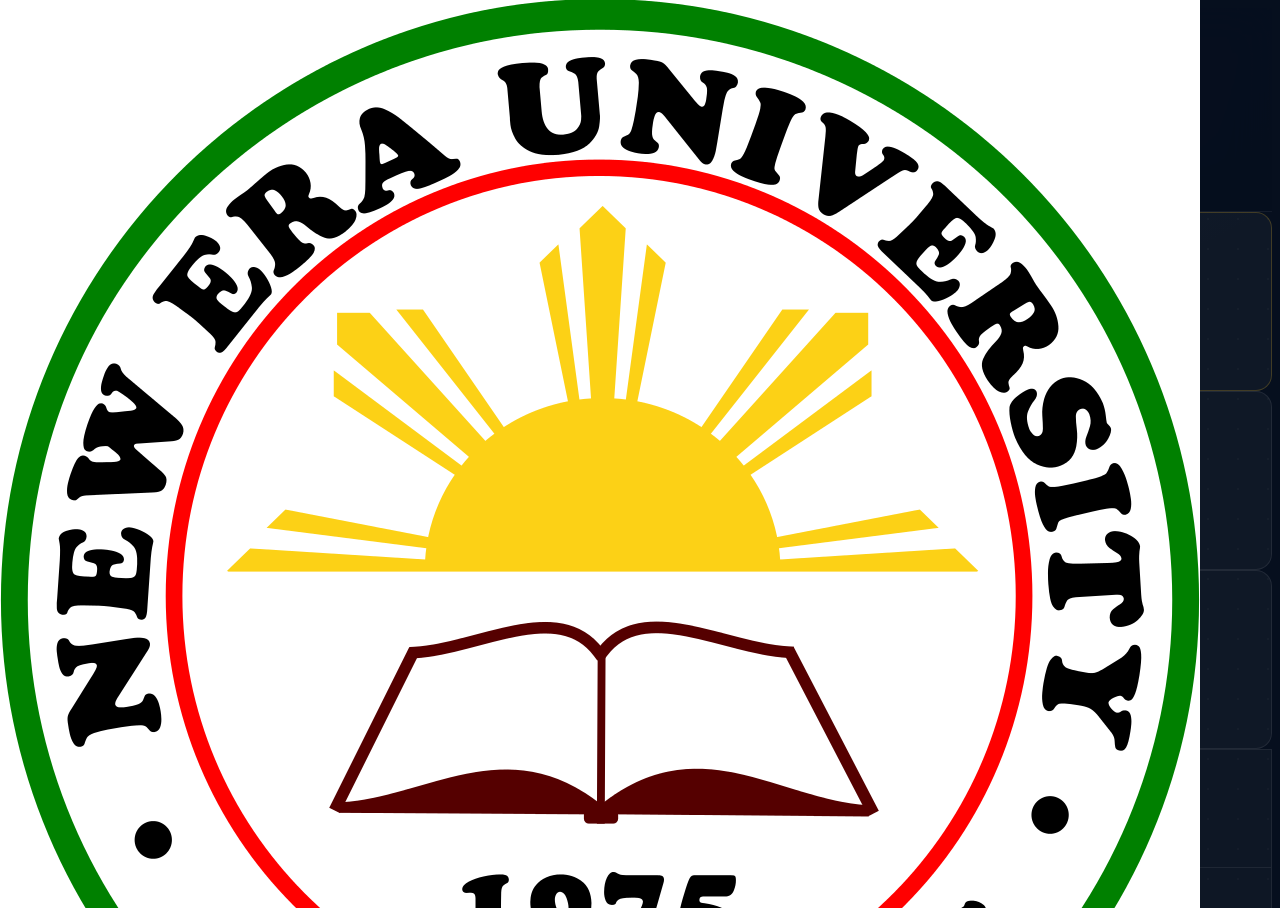
==== dashboard.html @ d01a00b0 "Added all files" ====
<!DOCTYPE html>
<html lang="en">
<head>
  <meta charset="UTF-8" />
  <meta name="viewport" content="width=device-width, initial-scale=1.0" />
  <title>NEU Lab Log — Admin Dashboard</title>

  <!-- Google Fonts -->
  <link rel="preconnect" href="https://fonts.googleapis.com" />
  <link rel="preconnect" href="https://fonts.gstatic.com" crossorigin />
  <link href="https://fonts.googleapis.com/css2?family=Outfit:wght@300;400;500;600;700;800&family=Nunito+Sans:ital,wght@0,300;0,400;0,600;0,700;1,400&display=swap" rel="stylesheet" />

  <!-- Tailwind CSS -->
  <script src="https://cdn.tailwindcss.com"></script>
  <script>
    tailwind.config = {
      theme: {
        extend: {
          colors: {
            navy:  { 950:'#060F1E', 900:'#0B1E3D', 800:'#102348', 700:'#163060', 600:'#1B4F9E' },
            gold:  { 600:'#B8891A', 500:'#D4A820', 400:'#E8BC30', 300:'#F5D060' },
            slate: { 50:'#F4F7FB' }
          },
          fontFamily: {
            display: ['Outfit', 'sans-serif'],
            body:    ['Nunito Sans', 'sans-serif'],
          }
        }
      }
    };
  </script>

  <!-- Firebase Compat SDK -->
  <script src="https://www.gstatic.com/firebasejs/10.12.0/firebase-app-compat.js"></script>
  <script src="https://www.gstatic.com/firebasejs/10.12.0/firebase-auth-compat.js"></script>
  <script src="https://www.gstatic.com/firebasejs/10.12.0/firebase-firestore-compat.js"></script>

  <link rel="stylesheet" href="css/dashboard.css" />
</head>
<body style="background-color:#060F1E;color:white;">

<!-- Auth guard overlay -->
<div id="authGuard" class="fixed inset-0 bg-navy-950 flex items-center justify-center z-50">
  <div class="text-center">
    <div class="spinner mx-auto mb-4" style="width:32px;height:32px;border-width:4px"></div>
    <p class="text-white/40 text-sm font-display">Loading dashboard…</p>
  </div>
</div>

<!-- Sidebar overlay (mobile) -->
<div id="sidebarOverlay" class="sidebar-overlay" onclick="closeSidebar()"></div>

<!-- ═══════════════════════════════ SIDEBAR ═══════════════════════════════ -->
<aside class="sidebar" id="sidebar">
  <!-- Logo -->
  <div class="px-5 py-5 border-b border-white/07">
    <div class="flex items-center gap-3 mb-4">
      <img src="neu.png" alt="New Era University"
        class="w-10 h-10 rounded-full object-cover shrink-0 border border-white/15"
        style="background:#fff;" />
      <div>
        <p class="font-display font-bold text-white text-base leading-tight">NEU <span class="logo-text">Lab Log</span></p>
        <p class="text-white/30 text-[10px] leading-tight">Admin Dashboard</p>
      </div>
    </div>
    <!-- Admin badge -->
    <div class="flex items-center gap-2.5 bg-navy-800/60 rounded-xl px-3 py-2.5 border border-white/07">
      <img id="sidebarAvatar" src="" alt="" class="w-7 h-7 rounded-full border border-white/20 hidden shrink-0" />
      <div class="min-w-0">
        <p id="sidebarName" class="text-white/90 text-xs font-bold font-display leading-tight truncate"></p>
        <p class="text-gold-400 text-[10px] font-semibold uppercase tracking-wide">Administrator</p>
      </div>
    </div>
  </div>

  <!-- Nav links -->
  <nav class="flex-1 px-3 py-4 space-y-1 overflow-y-auto">
    <p class="text-white/20 text-[10px] font-bold uppercase tracking-widest px-3 mb-2">Overview</p>

    <div class="nav-item active" onclick="switchTab('overview')" id="nav-overview">
      <svg class="w-4 h-4" fill="none" stroke="currentColor" viewBox="0 0 24 24" stroke-width="2">
        <path stroke-linecap="round" stroke-linejoin="round" d="M3 12l2-2m0 0l7-7 7 7M5 10v10a1 1 0 001 1h3m10-11l2 2m-2-2v10a1 1 0 01-1 1h-3m-6 0a1 1 0 001-1v-4a1 1 0 011-1h2a1 1 0 011 1v4a1 1 0 001 1m-6 0h6"/>
      </svg>
      Dashboard
    </div>

    <div class="nav-item" onclick="switchTab('logs')" id="nav-logs">
      <svg class="w-4 h-4" fill="none" stroke="currentColor" viewBox="0 0 24 24" stroke-width="2">
        <path stroke-linecap="round" stroke-linejoin="round" d="M9 5H7a2 2 0 00-2 2v12a2 2 0 002 2h10a2 2 0 002-2V7a2 2 0 00-2-2h-2M9 5a2 2 0 002 2h2a2 2 0 002-2M9 5a2 2 0 012-2h2a2 2 0 012 2m-3 7h3m-3 4h3m-6-4h.01M9 16h.01"/>
      </svg>
      Usage Logs
      <span id="logsCountBadge" class="ml-auto badge badge-gold hidden"></span>
    </div>

    <p class="text-white/20 text-[10px] font-bold uppercase tracking-widest px-3 mt-4 mb-2">Tools</p>

    <a href="qr-generator.html"
      class="nav-item"
      style="text-decoration:none;"
    >
      <svg class="w-4 h-4" fill="none" stroke="currentColor" viewBox="0 0 24 24" stroke-width="2">
        <path stroke-linecap="round" stroke-linejoin="round" d="M12 4v1m6 11h2m-6 0h-2v4m0-11v3m0 0h.01M12 12h4.01M16 20h4M4 12h4m12 3.5V16M4 4h6v6H4V4zm10 0h6v6h-6V4zM4 14h6v6H4v-6z"/>
      </svg>
      QR Generator
    </a>

    <p class="text-white/20 text-[10px] font-bold uppercase tracking-widest px-3 mt-4 mb-2">Management</p>

    <div class="nav-item" onclick="switchTab('professors')" id="nav-professors">
      <svg class="w-4 h-4" fill="none" stroke="currentColor" viewBox="0 0 24 24" stroke-width="2">
        <path stroke-linecap="round" stroke-linejoin="round" d="M17 20h5v-2a3 3 0 00-5.356-1.857M17 20H7m10 0v-2c0-.656-.126-1.283-.356-1.857M7 20H2v-2a3 3 0 015.356-1.857M7 20v-2c0-.656.126-1.283.356-1.857m0 0a5.002 5.002 0 019.288 0M15 7a3 3 0 11-6 0 3 3 0 016 0zm6 3a2 2 0 11-4 0 2 2 0 014 0zM7 10a2 2 0 11-4 0 2 2 0 014 0z"/>
      </svg>
      Professor Access
      <span id="professorsCountBadge" class="ml-auto badge badge-gold hidden"></span>
    </div>

    <div class="nav-item" onclick="switchTab('audit')" id="nav-audit">
      <svg class="w-4 h-4" fill="none" stroke="currentColor" viewBox="0 0 24 24" stroke-width="2">
        <path stroke-linecap="round" stroke-linejoin="round" d="M9 12h6m-6 4h6m2 5H7a2 2 0 01-2-2V5a2 2 0 012-2h5.586a1 1 0 01.707.293l5.414 5.414a1 1 0 01.293.707V19a2 2 0 01-2 2z"/>
      </svg>
      Audit Log
      <span id="auditBadge" class="ml-auto badge badge-blue hidden"></span>
    </div>
  </nav>
  <div class="px-3 py-4 border-t border-white/07">
    <button onclick="handleSignOut()"
      class="nav-item w-full text-left hover:text-red-400 hover:bg-red-500/10"
    >
      <svg class="w-4 h-4" fill="none" stroke="currentColor" viewBox="0 0 24 24" stroke-width="2">
        <path stroke-linecap="round" stroke-linejoin="round" d="M17 16l4-4m0 0l-4-4m4 4H7m6 4v1a3 3 0 01-3 3H6a3 3 0 01-3-3V7a3 3 0 013-3h4a3 3 0 013 3v1"/>
      </svg>
      Sign Out
    </button>
  </div>
</aside>

<!-- ═══════════════════════════════ MAIN CONTENT ═══════════════════════════════ -->
<div class="main-content">

  <!-- Top bar -->
  <div class="topbar">
    <div class="h-14 px-4 sm:px-6 flex items-center gap-3">
      <!-- Mobile hamburger -->
      <button onclick="openSidebar()" class="lg:hidden p-1.5 text-white/50 hover:text-white">
        <svg class="w-5 h-5" fill="none" stroke="currentColor" viewBox="0 0 24 24" stroke-width="2">
          <path stroke-linecap="round" stroke-linejoin="round" d="M4 6h16M4 12h16M4 18h16"/>
        </svg>
      </button>

      <div class="flex-1">
        <h1 id="pageTitle" class="font-display font-bold text-white text-base">Dashboard</h1>
        <p id="pageSubtitle" class="text-white/30 text-xs hidden sm:block">Laboratory Usage Overview</p>
      </div>

      <div class="flex items-center gap-2">
        <!-- Loading indicator -->
        <div id="topbarSpinner" class="spinner spinner-sm hidden"></div>
        <!-- Last updated -->
        <p id="lastUpdated" class="text-white/25 text-xs hidden sm:block"></p>
        <!-- Refresh button -->
        <button onclick="refreshData()" class="p-1.5 text-white/40 hover:text-white/70 rounded-lg hover:bg-white/05 transition-colors">
          <svg class="w-4 h-4" fill="none" stroke="currentColor" viewBox="0 0 24 24" stroke-width="2">
            <path stroke-linecap="round" stroke-linejoin="round" d="M4 4v5h.582m15.356 2A8.001 8.001 0 004.582 9m0 0H9m11 11v-5h-.581m0 0a8.003 8.003 0 01-15.357-2m15.357 2H15"/>
          </svg>
        </button>
      </div>
    </div>
  </div>

  <!-- Page content -->
  <div class="px-4 sm:px-6 py-6 max-w-7xl">

    <!-- ══════════ OVERVIEW TAB ══════════ -->
    <div id="tab-overview" class="fade-in">

      <!-- ── Stat Cards ─────────────────────────────────────── -->
      <div class="grid grid-cols-1 sm:grid-cols-3 gap-4 mb-6">

        <!-- Total Logs -->
        <div class="stat-card gold-accent">
          <div class="flex items-start justify-between mb-3">
            <div class="w-9 h-9 rounded-lg bg-gold-500/15 border border-gold-500/25 flex items-center justify-center">
              <svg class="w-4.5 h-4.5 text-gold-400" fill="none" stroke="currentColor" viewBox="0 0 24 24" stroke-width="2" style="width:18px;height:18px">
                <path stroke-linecap="round" stroke-linejoin="round" d="M9 5H7a2 2 0 00-2 2v12a2 2 0 002 2h10a2 2 0 002-2V7a2 2 0 00-2-2h-2M9 5a2 2 0 002 2h2a2 2 0 002-2M9 5a2 2 0 012-2h2a2 2 0 012 2"/>
              </svg>
            </div>
            <span class="badge badge-gold">All-time</span>
          </div>
          <p id="statTotalLogs" class="font-display font-bold text-3xl text-white mb-0.5">—</p>
          <p class="text-white/40 text-xs font-semibold">Total Usage Logs</p>
          <div id="statLogsTrend" class="mt-2 text-xs text-white/30"></div>
        </div>

        <!-- Unique Professors -->
        <div class="stat-card">
          <div class="flex items-start justify-between mb-3">
            <div class="w-9 h-9 rounded-lg bg-blue-500/15 border border-blue-500/25 flex items-center justify-center">
              <svg style="width:18px;height:18px" class="text-blue-400" fill="none" stroke="currentColor" viewBox="0 0 24 24" stroke-width="2">
                <path stroke-linecap="round" stroke-linejoin="round" d="M17 20h5v-2a3 3 0 00-5.356-1.857M17 20H7m10 0v-2c0-.656-.126-1.283-.356-1.857M7 20H2v-2a3 3 0 015.356-1.857M7 20v-2c0-.656.126-1.283.356-1.857m0 0a5.002 5.002 0 019.288 0M15 7a3 3 0 11-6 0 3 3 0 016 0z"/>
              </svg>
            </div>
            <span class="badge badge-blue">Unique</span>
          </div>
          <p id="statUniqueProfessors" class="font-display font-bold text-3xl text-white mb-0.5">—</p>
          <p class="text-white/40 text-xs font-semibold">Professors Used Labs</p>
        </div>

        <!-- Most Used Room -->
        <div class="stat-card">
          <div class="flex items-start justify-between mb-3">
            <div class="w-9 h-9 rounded-lg bg-emerald-500/15 border border-emerald-500/25 flex items-center justify-center">
              <svg style="width:18px;height:18px" class="text-emerald-400" fill="none" stroke="currentColor" viewBox="0 0 24 24" stroke-width="2">
                <path stroke-linecap="round" stroke-linejoin="round" d="M19 21V5a2 2 0 00-2-2H7a2 2 0 00-2 2v16m14 0h2m-2 0h-5m-9 0H3m2 0h5M9 7h1m-1 4h1m4-4h1m-1 4h1m-5 10v-5a1 1 0 011-1h2a1 1 0 011 1v5m-4 0h4"/>
              </svg>
            </div>
            <span class="badge badge-green">Top</span>
          </div>
          <p id="statMostUsedRoom" class="font-display font-bold text-2xl text-white mb-0.5 truncate">—</p>
          <p class="text-white/40 text-xs font-semibold">Most Used Room</p>
          <p id="statMostUsedCount" class="mt-1 text-white/25 text-xs"></p>
        </div>
      </div>

      <!-- ── Recent Activity ─────────────────────────────────── -->
      <div class="grid grid-cols-1 lg:grid-cols-3 gap-4">

        <!-- Recent Logs table (overview) -->
        <div class="lg:col-span-2 glass-card rounded-2xl overflow-hidden">
          <div class="px-5 py-4 border-b border-white/07 flex items-center justify-between">
            <h3 class="font-display font-semibold text-white/90 text-sm">Recent Logs</h3>
            <button onclick="switchTab('logs')" class="text-gold-400 text-xs font-bold font-display hover:text-gold-300 transition-colors">
              View all →
            </button>
          </div>
          <div class="overflow-x-auto">
            <table class="data-table">
              <thead>
                <tr>
                  <th>Professor</th>
                  <th>Room</th>
                  <th>Date &amp; Time</th>
                </tr>
              </thead>
              <tbody id="overviewTableBody">
                <tr><td colspan="3" class="text-center py-8 text-white/25 text-sm">
                  <div class="spinner mx-auto mb-2"></div>Loading…
                </td></tr>
              </tbody>
            </table>
          </div>
        </div>

        <!-- Room usage breakdown -->
        <div class="glass-card rounded-2xl overflow-hidden">
          <div class="px-5 py-4 border-b border-white/07">
            <h3 class="font-display font-semibold text-white/90 text-sm">Room Usage</h3>
          </div>
          <div id="roomBreakdown" class="p-4 space-y-2.5">
            <div class="flex justify-center py-6"><div class="spinner"></div></div>
          </div>
        </div>
      </div>
    </div>

    <!-- ══════════ LOGS TAB ══════════ -->
    <div id="tab-logs" class="hidden fade-in">
      <!-- Filter bar -->
      <div class="glass-card rounded-2xl p-4 mb-4">
        <div class="flex flex-wrap items-center gap-2.5">
          <!-- Quick filter pills -->
          <div class="flex items-center gap-1.5 flex-wrap">
            <span class="text-white/30 text-xs font-semibold font-display uppercase tracking-wide mr-1">Filter:</span>
            <button class="filter-pill active" onclick="setFilter('all')"   id="pill-all">All Time</button>
            <button class="filter-pill"        onclick="setFilter('today')" id="pill-today">Today</button>
            <button class="filter-pill"        onclick="setFilter('week')"  id="pill-week">This Week</button>
            <button class="filter-pill"        onclick="setFilter('month')" id="pill-month">This Month</button>
            <button class="filter-pill"        onclick="setFilter('custom')"id="pill-custom">Custom</button>
          </div>

          <!-- Custom date range (hidden by default) -->
          <div id="customDateRange" class="hidden flex items-center gap-2 flex-wrap">
            <div class="w-px h-4 bg-white/10 mx-1"></div>
            <label class="text-white/30 text-xs font-semibold">From</label>
            <input type="date" id="dateFrom" class="date-input" />
            <label class="text-white/30 text-xs font-semibold">To</label>
            <input type="date"  id="dateTo"  class="date-input" />
            <button onclick="applyCustomFilter()" class="px-3 py-1.5 rounded-lg bg-gold-500/20 hover:bg-gold-500/30 text-gold-400 text-xs font-bold font-display transition-colors">Apply</button>
          </div>

          <!-- Search -->
          <div class="ml-auto relative">
            <svg class="absolute left-2.5 top-1/2 -translate-y-1/2 w-3.5 h-3.5 text-white/30" fill="none" stroke="currentColor" viewBox="0 0 24 24" stroke-width="2">
              <path stroke-linecap="round" stroke-linejoin="round" d="M21 21l-6-6m2-5a7 7 0 11-14 0 7 7 0 0114 0z"/>
            </svg>
            <input type="text" id="searchInput" placeholder="Search email or room…"
              class="date-input pl-8 w-48 sm:w-64"
              oninput="renderLogsTable()"
            />
          </div>

          <!-- Show voided toggle -->
          <label class="flex items-center gap-2 cursor-pointer select-none ml-1" title="Show voided (invalid) log entries">
            <div class="relative">
              <input type="checkbox" id="showVoidedToggle" class="sr-only" onchange="renderLogsTable()"/>
              <div id="toggleTrack" class="w-8 h-4 rounded-full bg-white/10 border border-white/15 transition-all"></div>
              <div id="toggleThumb" class="absolute top-0.5 left-0.5 w-3 h-3 rounded-full bg-white/30 transition-all"></div>
            </div>
            <span class="text-white/35 text-xs font-semibold font-display">Show Voided</span>
          </label>
        </div>
      </div>

      <!-- Results count -->
      <div class="flex items-center justify-between mb-3">
        <p id="logsResultCount" class="text-white/30 text-xs"></p>
        <button onclick="exportCSV()" class="flex items-center gap-1.5 text-white/40 hover:text-white/70 text-xs font-semibold transition-colors">
          <svg class="w-3.5 h-3.5" fill="none" stroke="currentColor" viewBox="0 0 24 24" stroke-width="2">
            <path stroke-linecap="round" stroke-linejoin="round" d="M4 16v1a3 3 0 003 3h10a3 3 0 003-3v-1m-4-4l-4 4m0 0l-4-4m4 4V4"/>
          </svg>
          Export CSV
        </button>
      </div>

      <!-- Logs table -->
      <div class="glass-card rounded-2xl overflow-hidden">
        <div class="overflow-x-auto">
          <table class="data-table">
            <thead>
              <tr>
                <th>#</th>
                <th>Professor Email</th>
                <th>Room Number</th>
                <th>Check-in / Check-out</th>
                <th class="text-right">Action</th>
              </tr>
            </thead>
            <tbody id="logsTableBody">
              <tr><td colspan="5" class="text-center py-10 text-white/25">
                <div class="spinner mx-auto mb-2"></div>Loading logs…
              </td></tr>
            </tbody>
          </table>
        </div>

        <!-- Pagination -->
        <div id="paginationBar" class="flex items-center justify-between px-5 py-3 border-t border-white/06">
          <button id="prevPage" onclick="changePage(-1)" class="text-xs font-bold font-display text-white/40 hover:text-white/70 transition-colors disabled:opacity-30 flex items-center gap-1" disabled>
            ← Prev
          </button>
          <span id="pageInfo" class="text-white/30 text-xs font-display"></span>
          <button id="nextPage" onclick="changePage(1)"  class="text-xs font-bold font-display text-white/40 hover:text-white/70 transition-colors disabled:opacity-30 flex items-center gap-1" disabled>
            Next →
          </button>
        </div>
      </div>
    </div>

    <!-- ══════════ PROFESSOR ACCESS TAB ══════════ -->
    <div id="tab-professors" class="hidden fade-in">

      <!-- Header -->
      <div class="flex items-center justify-between mb-4">
        <div>
          <h2 class="font-display font-bold text-white text-lg">Professor Access</h2>
          <p class="text-white/35 text-xs mt-0.5">Only whitelisted emails can sign in. Manage access and block/unblock professors from one place.</p>
        </div>
        <div id="professorsSpinner" class="spinner hidden"></div>
      </div>

      <!-- Add single email -->
      <div class="glass-card rounded-2xl p-5 mb-4">
        <p class="font-display font-semibold text-white/80 text-sm mb-3">Add Professor Email</p>
        <div class="flex gap-2 flex-wrap">
          <div class="relative flex-1 min-w-[220px]">
            <svg class="absolute left-3 top-1/2 -translate-y-1/2 w-3.5 h-3.5 text-white/30" fill="none" stroke="currentColor" viewBox="0 0 24 24" stroke-width="2">
              <path stroke-linecap="round" stroke-linejoin="round" d="M3 8l7.89 5.26a2 2 0 002.22 0L21 8M5 19h14a2 2 0 002-2V7a2 2 0 00-2-2H5a2 2 0 00-2 2v10a2 2 0 002 2z"/>
            </svg>
            <input type="email" id="whitelistEmailInput"
              placeholder="professor@neu.edu.ph"
              class="date-input pl-9 w-full"
              onkeydown="if(event.key==='Enter') addToWhitelist()" />
          </div>
          <button onclick="addToWhitelist()"
            class="px-4 py-2 rounded-lg bg-gold-500/20 hover:bg-gold-500/30 text-gold-400 border border-gold-500/30 text-sm font-bold font-display transition-all flex items-center gap-2">
            <svg class="w-3.5 h-3.5" fill="none" stroke="currentColor" viewBox="0 0 24 24" stroke-width="2.5">
              <path stroke-linecap="round" stroke-linejoin="round" d="M12 4v16m8-8H4"/>
            </svg>
            Add Email
          </button>
        </div>
        <p class="text-white/25 text-xs mt-2.5 leading-relaxed">The professor can sign in immediately after being added — no further steps needed.</p>
      </div>

      <!-- Bulk add -->
      <div class="glass-card rounded-2xl p-5 mb-4">
        <p class="font-display font-semibold text-white/80 text-sm mb-1">Bulk Add</p>
        <p class="text-white/30 text-xs mb-3">Paste multiple emails separated by commas or new lines.</p>
        <textarea id="bulkEmailInput" rows="3"
          placeholder="prof1@neu.edu.ph, prof2@neu.edu.ph&#10;prof3@neu.edu.ph"
          class="date-input w-full resize-none leading-relaxed"
          style="height:80px;"></textarea>
        <button onclick="bulkAddToWhitelist()"
          class="mt-2 px-4 py-2 rounded-lg bg-white/08 hover:bg-white/12 text-white/60 border border-white/10 text-xs font-bold font-display transition-all">
          Add All
        </button>
      </div>

      <!-- Unified professors table -->
      <div id="professorsContainer" class="glass-card rounded-2xl overflow-hidden">
        <div class="px-5 py-3.5 border-b border-white/07 flex items-center justify-between gap-3 flex-wrap">
          <div class="relative">
            <svg class="absolute left-2.5 top-1/2 -translate-y-1/2 w-3.5 h-3.5 text-white/30" fill="none" stroke="currentColor" viewBox="0 0 24 24" stroke-width="2">
              <path stroke-linecap="round" stroke-linejoin="round" d="M21 21l-6-6m2-5a7 7 0 11-14 0 7 7 0 0114 0z"/>
            </svg>
            <input type="text" id="profSearch" placeholder="Search professors…"
              class="date-input pl-8 w-52" oninput="renderProfessorsTable()" />
          </div>
          <span id="professorsCountLabel" class="text-white/30 text-xs font-display"></span>
        </div>
        <div class="overflow-x-auto">
          <table class="data-table">
            <thead>
              <tr>
                <th>Professor</th>
                <th>Status</th>
                <th>Whitelisted Since</th>
                <th class="text-right">Actions</th>
              </tr>
            </thead>
            <tbody id="professorsTableBody">
              <tr><td colspan="4" class="text-center py-10 text-white/25">
                <div class="spinner mx-auto mb-2"></div>Loading…
              </td></tr>
            </tbody>
          </table>
        </div>
      </div>
    </div><!-- /tab-professors -->

    <!-- ══════════ AUDIT LOG TAB ══════════ -->
    <div id="tab-audit" class="hidden fade-in">

      <!-- Header -->
      <div class="flex items-start justify-between mb-5 gap-4 flex-wrap">
        <div>
          <h2 class="font-display font-bold text-white text-lg">Admin Audit Log</h2>
          <p class="text-white/35 text-xs mt-0.5">
            Every administrative action is recorded here permanently — voids, restores, blocks, and whitelist changes.
          </p>
        </div>
        <div class="flex items-center gap-2 shrink-0">
          <div id="auditSpinner" class="spinner hidden"></div>
          <button onclick="exportAuditCSV()"
            class="flex items-center gap-1.5 text-white/40 hover:text-white/70 text-xs font-semibold transition-colors">
            <svg class="w-3.5 h-3.5" fill="none" stroke="currentColor" viewBox="0 0 24 24" stroke-width="2">
              <path stroke-linecap="round" stroke-linejoin="round" d="M4 16v1a3 3 0 003 3h10a3 3 0 003-3v-1m-4-4l-4 4m0 0l-4-4m4 4V4"/>
            </svg>
            Export CSV
          </button>
        </div>
      </div>

      <!-- Filter bar -->
      <div class="glass-card rounded-2xl p-4 mb-4">
        <div class="flex flex-col gap-3">

          <!-- Row 1: Category tabs + Search -->
          <div class="flex flex-wrap items-center gap-3">
            <div class="flex items-center gap-1.5 flex-wrap">
              <span class="text-white/25 text-[10px] font-bold uppercase tracking-widest font-display mr-0.5">View:</span>
              <button class="cat-pill active" onclick="setAuditCategory('all')"       id="cpill-all">All</button>
              <button class="cat-pill"        onclick="setAuditCategory('admin')"     id="cpill-admin">Admin</button>
              <button class="cat-pill"        onclick="setAuditCategory('professor')" id="cpill-professor">Professor</button>
            </div>
            <!-- Search -->
            <div class="ml-auto relative">
              <svg class="absolute left-2.5 top-1/2 -translate-y-1/2 w-3.5 h-3.5 text-white/30" fill="none" stroke="currentColor" viewBox="0 0 24 24" stroke-width="2">
                <path stroke-linecap="round" stroke-linejoin="round" d="M21 21l-6-6m2-5a7 7 0 11-14 0 7 7 0 0114 0z"/>
              </svg>
              <input type="text" id="auditSearch" placeholder="Search email, room, or detail…"
                class="date-input pl-8 w-52"
                oninput="renderAuditLog()" />
            </div>
          </div>

          <!-- Row 2: Admin action sub-pills (hidden by default, shown when category = admin) -->
          <div id="adminActionPills" class="hidden flex items-center gap-1.5 flex-wrap">
            <span class="text-white/25 text-[10px] font-bold uppercase tracking-widest font-display mr-0.5">Action:</span>
            <button class="action-pill active" onclick="setAuditAction('all')"        id="apill-all">All</button>
            <button class="action-pill"        onclick="setAuditAction('void_log')"   id="apill-void_log">Void</button>
            <button class="action-pill"        onclick="setAuditAction('restore_log')"id="apill-restore_log">Restore</button>
            <button class="action-pill"        onclick="setAuditAction('block')"      id="apill-block">Block</button>
            <button class="action-pill"        onclick="setAuditAction('unblock')"    id="apill-unblock">Unblock</button>
            <button class="action-pill"        onclick="setAuditAction('wl_add')"     id="apill-wl_add">WL Add</button>
            <button class="action-pill"        onclick="setAuditAction('wl_remove')"  id="apill-wl_remove">WL Remove</button>
          </div>

          <!-- Row 3: Professor action sub-pills (hidden by default, shown when category = professor) -->
          <div id="profActionPills" class="hidden flex items-center gap-1.5 flex-wrap">
            <span class="text-white/25 text-[10px] font-bold uppercase tracking-widest font-display mr-0.5">Action:</span>
            <button class="action-pill active" onclick="setAuditProfAction('all')"          id="ppill-all">All</button>
            <button class="action-pill"        onclick="setAuditProfAction('prof_signin')"  id="ppill-prof_signin">Sign-in</button>
            <button class="action-pill"        onclick="setAuditProfAction('prof_scan')"    id="ppill-prof_scan">QR Scan</button>
            <button class="action-pill"        onclick="setAuditProfAction('prof_checkout')"id="ppill-prof_checkout">Check-out</button>
          </div>

        </div>
      </div>

      <!-- Results count + summary strip -->
      <div class="flex items-center justify-between mb-3">
        <p id="auditResultCount" class="text-white/30 text-xs"></p>
      </div>

      <!-- Audit timeline card -->
      <div class="glass-card rounded-2xl overflow-hidden">

        <!-- Summary stats row -->
        <div id="auditSummaryRow"
          class="px-5 py-3 border-b border-white/07 flex flex-wrap gap-4 text-xs hidden">
          <!-- Populated by JS -->
        </div>

        <!-- Timeline list -->
        <div id="auditList">
          <div class="flex items-center justify-center gap-3 py-12 text-white/30 text-sm">
            <div class="spinner"></div> Loading audit log…
          </div>
        </div>

        <!-- Pagination -->
        <div id="auditPaginationBar" class="flex items-center justify-between px-5 py-3 border-t border-white/06">
          <button id="auditPrevPage" onclick="changeAuditPage(-1)"
            class="text-xs font-bold font-display text-white/40 hover:text-white/70 transition-colors disabled:opacity-30 flex items-center gap-1" disabled>
            ← Prev
          </button>
          <span id="auditPageInfo" class="text-white/30 text-xs font-display"></span>
          <button id="auditNextPage" onclick="changeAuditPage(1)"
            class="text-xs font-bold font-display text-white/40 hover:text-white/70 transition-colors disabled:opacity-30 flex items-center gap-1" disabled>
            Next →
          </button>
        </div>
      </div>

    </div><!-- /tab-audit -->

  </div><!-- /max-w-7xl -->
</div><!-- /main-content -->

<!-- ══════════════════════ VOID REASON MODAL ══════════════════════ -->
<div id="voidModal" style="display:none;position:fixed;inset:0;z-index:60;align-items:center;justify-content:center;padding:16px;"
  class="bg-black/70 backdrop-blur-sm"
  onclick="if(event.target===this) closeVoidModal()">
  <div class="bg-[#0B1E3D] border border-white/10 rounded-2xl shadow-2xl w-full max-w-md" style="animation:fadeIn 0.2s ease">
    <!-- Header -->
    <div class="px-6 py-5 border-b border-white/08 flex items-center justify-between gap-3">
      <div class="flex items-center gap-3">
        <div class="w-9 h-9 rounded-xl bg-red-500/15 border border-red-500/25 flex items-center justify-center shrink-0">
          <svg class="w-4 h-4 text-red-400" fill="none" stroke="currentColor" viewBox="0 0 24 24" stroke-width="2">
            <path stroke-linecap="round" stroke-linejoin="round" d="M18.364 18.364A9 9 0 005.636 5.636m12.728 12.728A9 9 0 015.636 5.636m12.728 12.728L5.636 5.636"/>
          </svg>
        </div>
        <div>
          <h3 class="font-display font-bold text-white text-base">Void Log Entry</h3>
          <p class="text-white/35 text-xs mt-0.5">Record preserved — excluded from statistics &amp; exports.</p>
        </div>
      </div>
      <!-- Close X -->
      <button onclick="closeVoidModal()" aria-label="Close"
        class="p-1.5 rounded-lg text-white/30 hover:text-white/70 hover:bg-white/05 transition-colors shrink-0">
        <svg class="w-4 h-4" fill="none" stroke="currentColor" viewBox="0 0 24 24" stroke-width="2.5">
          <path stroke-linecap="round" stroke-linejoin="round" d="M6 18L18 6M6 6l12 12"/>
        </svg>
      </button>
    </div>
    <!-- Body -->
    <div class="px-6 py-5">
      <label class="text-white/50 text-xs font-bold font-display uppercase tracking-wider block mb-2">
        Reason for voiding <span class="text-white/25 normal-case font-normal tracking-normal">(optional)</span>
      </label>
      <textarea id="voidReasonInput" rows="3"
        placeholder="e.g. Duplicate entry, incorrect room scan, data entry error…"
        class="date-input w-full resize-none leading-relaxed"
        style="height:82px;"
        onkeydown="if(event.key==='Enter'&&event.ctrlKey) confirmVoidLog()"
      ></textarea>
      <p class="text-white/20 text-xs mt-2">Tip: Press Ctrl+Enter to confirm quickly. Click outside or press Esc to cancel.</p>
    </div>
    <!-- Footer -->
    <div class="px-6 pb-5 flex justify-end gap-2.5">
      <button onclick="closeVoidModal()"
        class="px-4 py-2 rounded-xl text-xs font-bold font-display text-white/50 hover:text-white/80 border border-white/10 hover:bg-white/05 transition-all">
        Cancel
      </button>
      <button onclick="confirmVoidLog()"
        class="px-4 py-2 rounded-xl text-xs font-bold font-display bg-red-500/20 hover:bg-red-500/30 text-red-400 border border-red-500/30 hover:border-red-500/50 transition-all flex items-center gap-2">
        <svg class="w-3.5 h-3.5" fill="none" stroke="currentColor" viewBox="0 0 24 24" stroke-width="2.5">
          <path stroke-linecap="round" stroke-linejoin="round" d="M18.364 18.364A9 9 0 005.636 5.636m12.728 12.728A9 9 0 015.636 5.636m12.728 12.728L5.636 5.636"/>
        </svg>
        Void Entry
      </button>
    </div>
  </div>
</div>

<!-- Toast notification -->
<div id="toast">
  <div id="toastContent" class="rounded-xl px-4 py-3 text-sm flex items-center gap-2.5 shadow-2xl min-w-[220px]"></div>
</div>


  <!-- JS modules — load order: utils → state → overview → logs → professors → audit -->
  <script src="js/firebase-config.js"></script>
  <script src="js/dashboard-utils.js"></script>
  <script src="js/dashboard-state.js"></script>
  <script src="js/dashboard-overview.js"></script>
  <script src="js/dashboard-logs.js"></script>
  <script src="js/dashboard-professors.js"></script>
  <script src="js/dashboard-audit.js"></script>
</body>
</html>
---- css/dashboard.css ----
* { font-family: 'Nunito Sans', sans-serif; }
    h1,h2,h3,h4,.font-display { font-family: 'Outfit', sans-serif; }

    /* ── Layout ──────────────────────────────────────── */
    html, body { height: 100%; }
    body { background: #060F1E; display: flex; overflow: hidden; }

    /* ── Sidebar ─────────────────────────────────────── */
    .sidebar {
      background: linear-gradient(180deg, #0B1E3D 0%, #060F1E 100%);
      border-right: 1px solid rgba(255,255,255,0.07);
      width: 240px;
      min-width: 240px;
      display: flex;
      flex-direction: column;
      height: 100vh;
      position: fixed; left: 0; top: 0;
      z-index: 30;
      transition: transform 0.3s cubic-bezier(0.4,0,0.2,1);
    }
    @media (max-width: 1023px) {
      .sidebar { transform: translateX(-100%); }
      .sidebar.open { transform: translateX(0); box-shadow: 4px 0 30px rgba(0,0,0,0.5); }
    }
    .sidebar-overlay {
      display: none;
      position: fixed; inset: 0;
      background: rgba(0,0,0,0.6); backdrop-filter: blur(2px);
      z-index: 29;
    }
    @media (max-width: 1023px) {
      .sidebar-overlay.active { display: block; }
    }

    /* ── Main content ─────────────────────────────────── */
    .main-content {
      margin-left: 240px;
      flex: 1; min-width: 0;
      height: 100vh; overflow-y: auto;
      background: #060F1E;
      background-image:
        radial-gradient(ellipse 800px 500px at 60% 0%, rgba(27,79,158,0.1) 0%, transparent 60%),
        radial-gradient(circle at 1px 1px, rgba(255,255,255,0.025) 1px, transparent 0);
      background-size: 100% 100%, 30px 30px;
    }
    @media (max-width: 1023px) { .main-content { margin-left: 0; } }

    /* ── Nav items ────────────────────────────────────── */
    .nav-item {
      display: flex; align-items: center; gap: 10px;
      padding: 9px 14px;
      border-radius: 10px;
      font-size: 13px; font-weight: 600;
      color: rgba(255,255,255,0.45);
      cursor: pointer;
      transition: all 0.18s;
      position: relative;
    }
    .nav-item:hover { color: rgba(255,255,255,0.85); background: rgba(255,255,255,0.05); }
    .nav-item.active {
      color: #E8BC30;
      background: rgba(212,168,32,0.12);
    }
    .nav-item.active::before {
      content: '';
      position: absolute; left: -2px; top: 25%; bottom: 25%;
      width: 3px; border-radius: 0 3px 3px 0;
      background: #D4A820;
    }

    /* ── Cards ────────────────────────────────────────── */
    .stat-card {
      background: rgba(255,255,255,0.04);
      border: 1px solid rgba(255,255,255,0.08);
      border-radius: 16px;
      padding: 20px;
      transition: all 0.25s;
    }
    .stat-card:hover {
      background: rgba(255,255,255,0.06);
      border-color: rgba(255,255,255,0.13);
      transform: translateY(-2px);
    }
    .stat-card.gold-accent { border-color: rgba(212,168,32,0.25); }

    /* ── Table ────────────────────────────────────────── */
    .data-table { width: 100%; border-collapse: collapse; }
    .data-table th {
      text-align: left; padding: 10px 14px;
      font-family: 'Outfit', sans-serif;
      font-size: 11px; font-weight: 700;
      text-transform: uppercase; letter-spacing: 0.06em;
      color: rgba(255,255,255,0.35);
      border-bottom: 1px solid rgba(255,255,255,0.07);
      white-space: nowrap;
    }
    .data-table td {
      padding: 12px 14px;
      font-size: 13px;
      color: rgba(255,255,255,0.75);
      border-bottom: 1px solid rgba(255,255,255,0.04);
    }
    .data-table tbody tr:hover td { background: rgba(255,255,255,0.03); }
    .data-table tbody tr:last-child td { border-bottom: none; }

    /* ── Filter pills ─────────────────────────────────── */
    .filter-pill {
      padding: 6px 14px;
      border-radius: 8px;
      border: 1px solid rgba(255,255,255,0.12);
      color: rgba(255,255,255,0.5);
      font-family: 'Outfit', sans-serif;
      font-size: 12px; font-weight: 600;
      cursor: pointer;
      transition: all 0.18s;
      white-space: nowrap;
    }
    .filter-pill:hover { border-color: rgba(212,168,32,0.4); color: #E8BC30; }
    .filter-pill.active {
      background: rgba(212,168,32,0.15);
      border-color: rgba(212,168,32,0.5);
      color: #E8BC30;
    }

    /* ── Toggle switch ────────────────────────────────── */
    .toggle-track {
      width: 38px; height: 21px;
      border-radius: 100px;
      transition: background 0.2s;
      cursor: pointer;
      position: relative;
      flex-shrink: 0;
    }
    .toggle-track.blocked { background: rgba(239,68,68,0.25); border: 1px solid rgba(239,68,68,0.4); }
    .toggle-track.active  { background: rgba(16,185,129,0.25); border: 1px solid rgba(16,185,129,0.4); }
    .toggle-thumb {
      position: absolute; top: 3px;
      width: 15px; height: 15px;
      border-radius: 50%;
      transition: all 0.2s cubic-bezier(0.4,0,0.2,1);
    }
    .toggle-track.blocked .toggle-thumb { left: 3px; background: #EF4444; }
    .toggle-track.active  .toggle-thumb { left: 20px; background: #10B981; }

    /* ── Spinners ─────────────────────────────────────── */
    .spinner { width:20px;height:20px;border:2.5px solid rgba(255,255,255,0.15);border-top-color:#D4A820;border-radius:50%;animation:spin .7s linear infinite; }
    .spinner-sm { width:14px;height:14px;border-width:2px; }
    @keyframes spin { to { transform:rotate(360deg); } }

    /* ── Gold shimmer ─────────────────────────────────── */
    .logo-text {
      background: linear-gradient(90deg, #D4A820, #F5D060, #D4A820);
      background-size: 200%; -webkit-background-clip:text; -webkit-text-fill-color:transparent;
      background-clip:text; animation:shimmer 3s linear infinite;
    }
    @keyframes shimmer { to { background-position:200% center; } }

    /* ── Fade in ──────────────────────────────────────── */
    .fade-in { animation: fadeIn 0.5s ease; }
    @keyframes fadeIn { from{opacity:0;transform:translateY(8px)} to{opacity:1;transform:none} }

    /* ── Badge ────────────────────────────────────────── */
    .badge { display:inline-flex;align-items:center;gap:4px;padding:3px 8px;border-radius:6px;font-size:11px;font-weight:700;font-family:'Outfit',sans-serif; }
    .badge-gold   { background:rgba(212,168,32,0.15);color:#E8BC30;border:1px solid rgba(212,168,32,0.3); }
    .badge-blue   { background:rgba(27,79,158,0.3);  color:#93C5FD;border:1px solid rgba(27,79,158,0.5); }
    .badge-red    { background:rgba(239,68,68,0.15); color:#FCA5A5;border:1px solid rgba(239,68,68,0.3); }
    .badge-green  { background:rgba(16,185,129,0.15);color:#6EE7B7;border:1px solid rgba(16,185,129,0.3); }

    /* ── Date inputs ─────────────────────────────────── */
    .date-input {
      background: rgba(255,255,255,0.05);
      border: 1px solid rgba(255,255,255,0.12);
      border-radius: 8px;
      color: rgba(255,255,255,0.75);
      font-size: 12px;
      padding: 6px 10px;
      outline: none;
      transition: border-color 0.2s;
      font-family: 'Outfit', sans-serif;
    }
    .date-input:focus { border-color: rgba(212,168,32,0.5); }
    .date-input::-webkit-calendar-picker-indicator { filter: invert(0.5); }

    /* ── Toast notification ─────────────────────────── */
    #toast {
      position: fixed; bottom: 20px; right: 20px;
      z-index: 100;
      transform: translateY(100px); opacity: 0;
      transition: all 0.35s cubic-bezier(0.16,1,0.3,1);
    }
    #toast.show { transform: translateY(0); opacity: 1; }

    /* ── Top bar ─────────────────────────────────────── */
    .topbar {
      background: rgba(6,15,30,0.85);
      backdrop-filter: blur(20px);
      border-bottom: 1px solid rgba(255,255,255,0.06);
      position: sticky; top: 0; z-index: 20;
    }

    /* ── Auth guard ─────────────────────────────────── */
    #authGuard { transition: opacity 0.3s; }

    /* ── Glass card ─────────────────────────────────── */
    .glass-card {
      background: rgba(255,255,255,0.03);
      border: 1px solid rgba(255,255,255,0.07);
    }

    /* ── Scrollbar ───────────────────────────────────── */
    .main-content::-webkit-scrollbar { width: 5px; }
    .main-content::-webkit-scrollbar-track { background: transparent; }
    .main-content::-webkit-scrollbar-thumb { background: rgba(255,255,255,0.1); border-radius: 3px; }
  /* ── Show Voided toggle ─────────────────────────────── */
  #showVoidedToggle:checked ~ #toggleTrack { background: rgba(239,68,68,0.25); border-color: rgba(239,68,68,0.4); }
  #showVoidedToggle:checked ~ #toggleThumb { transform: translateX(16px); background: #f87171; }
  .log-voided td { opacity: 0.45; }
  .log-voided td:first-child { opacity: 0.45; }

  /* ── Audit Log ───────────────────────────────────────── */
  .audit-row {
    display: grid;
    grid-template-columns: 36px 1fr;
    gap: 0 14px;
    padding: 14px 18px 14px 16px;
    border-bottom: 1px solid rgba(255,255,255,0.045);
    transition: background 0.15s;
    position: relative;
  }
  .audit-row:last-child { border-bottom: none; }
  .audit-row:hover { background: rgba(255,255,255,0.025); }

  /* Vertical connector line between rows */
  .audit-row:not(:last-child) .audit-icon-wrap::after {
    content: '';
    position: absolute;
    left: 34px; top: 52px; bottom: -14px;
    width: 1px;
    background: rgba(255,255,255,0.07);
  }

  .audit-icon-wrap {
    position: relative;
    display: flex; align-items: flex-start; padding-top: 2px;
  }
  .audit-icon {
    width: 32px; height: 32px;
    border-radius: 10px;
    display: flex; align-items: center; justify-content: center;
    flex-shrink: 0;
  }

  /* Per-action colour tokens */
  .audit-void      { background: rgba(239,68,68,0.13);  border: 1px solid rgba(239,68,68,0.28);  color: #FCA5A5; }
  .audit-restore   { background: rgba(16,185,129,0.13); border: 1px solid rgba(16,185,129,0.28); color: #6EE7B7; }
  .audit-block     { background: rgba(245,158,11,0.13); border: 1px solid rgba(245,158,11,0.28); color: #FCD34D; }
  .audit-unblock   { background: rgba(59,130,246,0.13); border: 1px solid rgba(59,130,246,0.28); color: #93C5FD; }
  .audit-wl-add    { background: rgba(16,185,129,0.13); border: 1px solid rgba(16,185,129,0.28); color: #6EE7B7; }
  .audit-wl-remove { background: rgba(239,68,68,0.13);  border: 1px solid rgba(239,68,68,0.28);  color: #FCA5A5; }
  .audit-wl-bulk   { background: rgba(16,185,129,0.10); border: 1px solid rgba(16,185,129,0.22); color: #6EE7B7; }

  /* Action badge pill */
  .audit-pill {
    display: inline-flex; align-items: center;
    padding: 2px 8px; border-radius: 6px;
    font-size: 10px; font-weight: 800;
    font-family: 'Outfit', sans-serif;
    letter-spacing: 0.04em; text-transform: uppercase;
    white-space: nowrap;
  }
  .audit-pill.void      { background: rgba(239,68,68,0.15);  color: #FCA5A5; border: 1px solid rgba(239,68,68,0.3); }
  .audit-pill.restore   { background: rgba(16,185,129,0.15); color: #6EE7B7; border: 1px solid rgba(16,185,129,0.3); }
  .audit-pill.block     { background: rgba(245,158,11,0.15); color: #FCD34D; border: 1px solid rgba(245,158,11,0.3); }
  .audit-pill.unblock   { background: rgba(59,130,246,0.15); color: #93C5FD; border: 1px solid rgba(59,130,246,0.3); }
  .audit-pill.wl-add    { background: rgba(16,185,129,0.15); color: #6EE7B7; border: 1px solid rgba(16,185,129,0.3); }
  .audit-pill.wl-remove { background: rgba(239,68,68,0.15);  color: #FCA5A5; border: 1px solid rgba(239,68,68,0.3); }
  .audit-pill.wl-bulk   { background: rgba(16,185,129,0.12); color: #6EE7B7; border: 1px solid rgba(16,185,129,0.25); }

  /* Action filter pills (re-use .filter-pill but need active variants) */
  .action-pill        { cursor:pointer; white-space:nowrap; transition:all .18s;
                        padding:5px 12px; border-radius:8px; font-size:11px; font-weight:700;
                        font-family:'Outfit',sans-serif; border:1px solid rgba(255,255,255,0.1);
                        color:rgba(255,255,255,0.45); }
  .action-pill:hover  { border-color:rgba(212,168,32,.4); color:#E8BC30; }
  .action-pill.active { background:rgba(212,168,32,.15); border-color:rgba(212,168,32,.5); color:#E8BC30; }

  /* Audit "new entry" flash */
  @keyframes auditFlash {
    0%  { background: rgba(212,168,32,0.12); }
    100%{ background: transparent; }
  }
  .audit-flash { animation: auditFlash 1.6s ease; }

  /* Professor activity audit icon colours */
  .audit-prof-signin   { background: rgba(59,130,246,0.13);  border: 1px solid rgba(59,130,246,0.28);  color: #93C5FD; }
  .audit-prof-scan     { background: rgba(16,185,129,0.13);  border: 1px solid rgba(16,185,129,0.28);  color: #6EE7B7; }
  .audit-prof-checkout { background: rgba(139,92,246,0.13);  border: 1px solid rgba(139,92,246,0.28);  color: #C4B5FD; }

  /* Professor activity badge pills */
  .audit-pill.prof-signin   { background: rgba(59,130,246,0.15);  color: #93C5FD; border: 1px solid rgba(59,130,246,0.3); }
  .audit-pill.prof-scan     { background: rgba(16,185,129,0.15);  color: #6EE7B7; border: 1px solid rgba(16,185,129,0.3); }
  .audit-pill.prof-checkout { background: rgba(139,92,246,0.15);  color: #C4B5FD; border: 1px solid rgba(139,92,246,0.3); }

  /* Category tab pills (All / Admin / Professor) */
  .cat-pill        { cursor:pointer; white-space:nowrap; transition:all .18s;
                     padding:5px 14px; border-radius:8px; font-size:11px; font-weight:700;
                     font-family:'Outfit',sans-serif; border:1px solid rgba(255,255,255,0.12);
                     color:rgba(255,255,255,0.5); }
  .cat-pill:hover  { border-color:rgba(212,168,32,.4); color:#E8BC30; }
  .cat-pill.active { background:rgba(212,168,32,.18); border-color:rgba(212,168,32,.55); color:#E8BC30; }
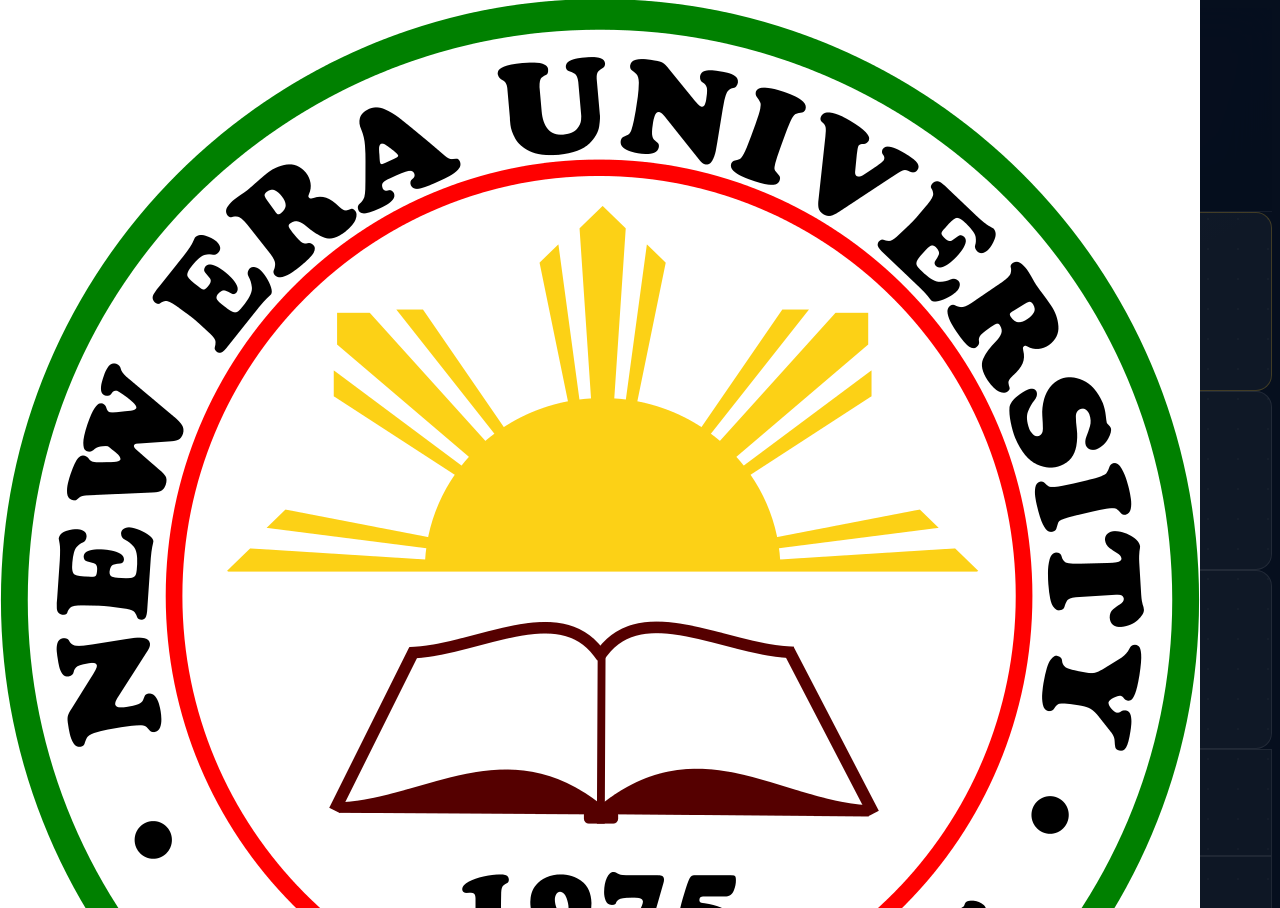
==== commit dbf8f1bf: "added more admin features and a fix to qr" ====
--- a/dashboard.html
+++ b/dashboard.html
@@ -221,6 +221,19 @@
         </div>
       </div>
 
+      <!-- ── Occupied Rooms (live) ──────────────────────────── -->
+      <div id="activeRoomsSection" class="glass-card rounded-2xl overflow-hidden mb-6 hidden">
+        <div class="px-5 py-4 border-b border-white/07 flex items-center justify-between">
+          <div class="flex items-center gap-2.5">
+            <span class="w-2 h-2 rounded-full bg-green-400" style="animation:pulse 2s cubic-bezier(0.4,0,0.6,1) infinite"></span>
+            <h3 class="font-display font-semibold text-white/90 text-sm">Occupied Rooms</h3>
+            <span id="activeRoomsBadge" class="badge badge-green hidden"></span>
+          </div>
+          <span class="text-white/25 text-xs">Live · updates automatically</span>
+        </div>
+        <div id="activeRoomsList"></div>
+      </div>
+
       <!-- ── Recent Activity ─────────────────────────────────── -->
       <div class="grid grid-cols-1 lg:grid-cols-3 gap-4">
 
@@ -618,4 +631,4 @@
   <script src="js/dashboard-professors.js"></script>
   <script src="js/dashboard-audit.js"></script>
 </body>
-</html>
+</html>
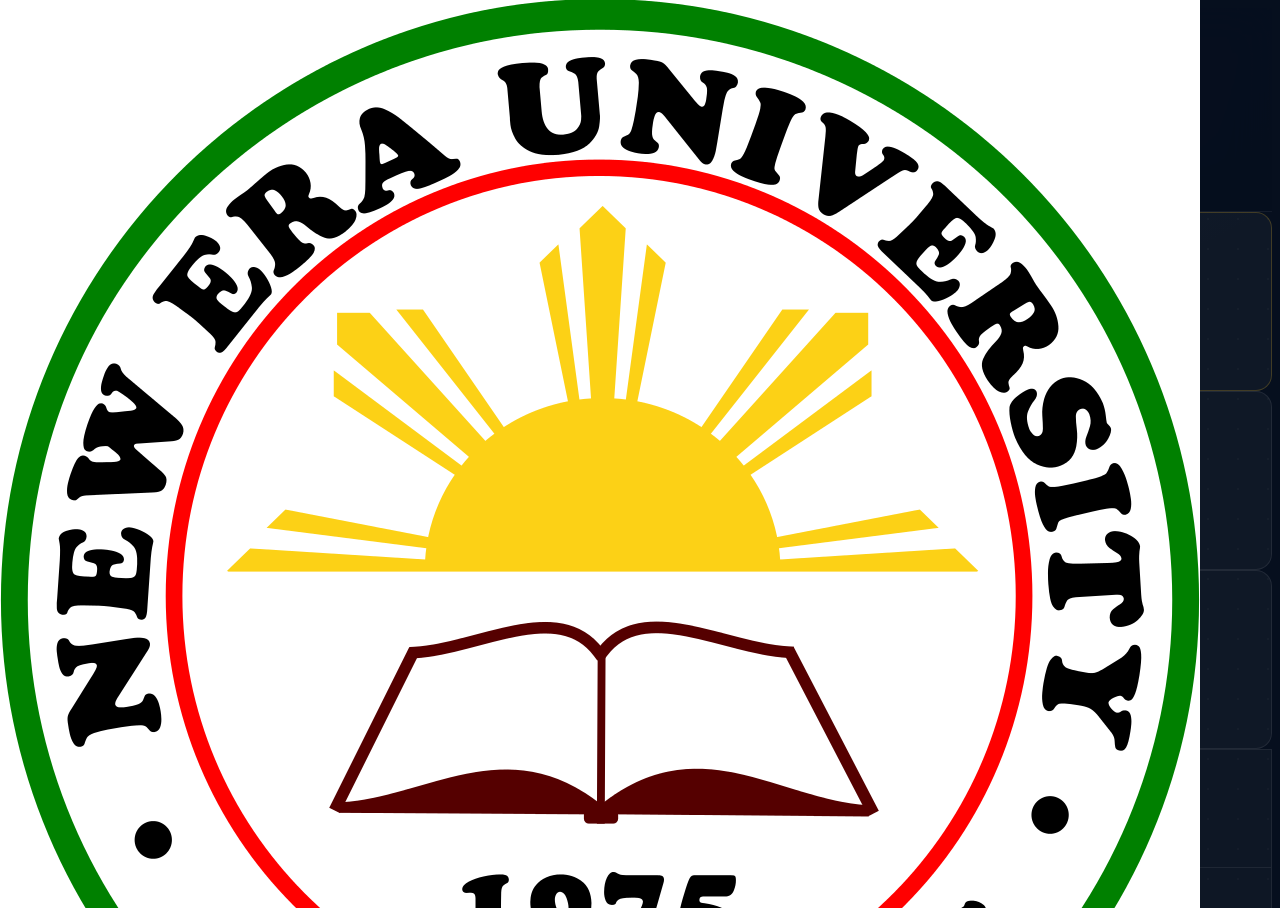
==== commit cf18262f: "added another admin feature: switch" ====
--- a/dashboard.html
+++ b/dashboard.html
@@ -122,7 +122,15 @@
       <span id="auditBadge" class="ml-auto badge badge-blue hidden"></span>
     </div>
   </nav>
-  <div class="px-3 py-4 border-t border-white/07">
+  <div class="px-3 py-4 border-t border-white/07 space-y-1">
+    <button onclick="switchToProf()"
+      class="nav-item w-full text-left hover:text-blue-300 hover:bg-blue-500/10"
+    >
+      <svg class="w-4 h-4" fill="none" stroke="currentColor" viewBox="0 0 24 24" stroke-width="2">
+        <path stroke-linecap="round" stroke-linejoin="round" d="M8 7h12m0 0l-4-4m4 4l-4 4m0 6H4m0 0l4 4m-4-4l4-4"/>
+      </svg>
+      Switch to Professor
+    </button>
     <button onclick="handleSignOut()"
       class="nav-item w-full text-left hover:text-red-400 hover:bg-red-500/10"
     >
@@ -219,19 +227,6 @@
           <p class="text-white/40 text-xs font-semibold">Most Used Room</p>
           <p id="statMostUsedCount" class="mt-1 text-white/25 text-xs"></p>
         </div>
-      </div>
-
-      <!-- ── Occupied Rooms (live) ──────────────────────────── -->
-      <div id="activeRoomsSection" class="glass-card rounded-2xl overflow-hidden mb-6 hidden">
-        <div class="px-5 py-4 border-b border-white/07 flex items-center justify-between">
-          <div class="flex items-center gap-2.5">
-            <span class="w-2 h-2 rounded-full bg-green-400" style="animation:pulse 2s cubic-bezier(0.4,0,0.6,1) infinite"></span>
-            <h3 class="font-display font-semibold text-white/90 text-sm">Occupied Rooms</h3>
-            <span id="activeRoomsBadge" class="badge badge-green hidden"></span>
-          </div>
-          <span class="text-white/25 text-xs">Live · updates automatically</span>
-        </div>
-        <div id="activeRoomsList"></div>
       </div>
 
       <!-- ── Recent Activity ─────────────────────────────────── -->
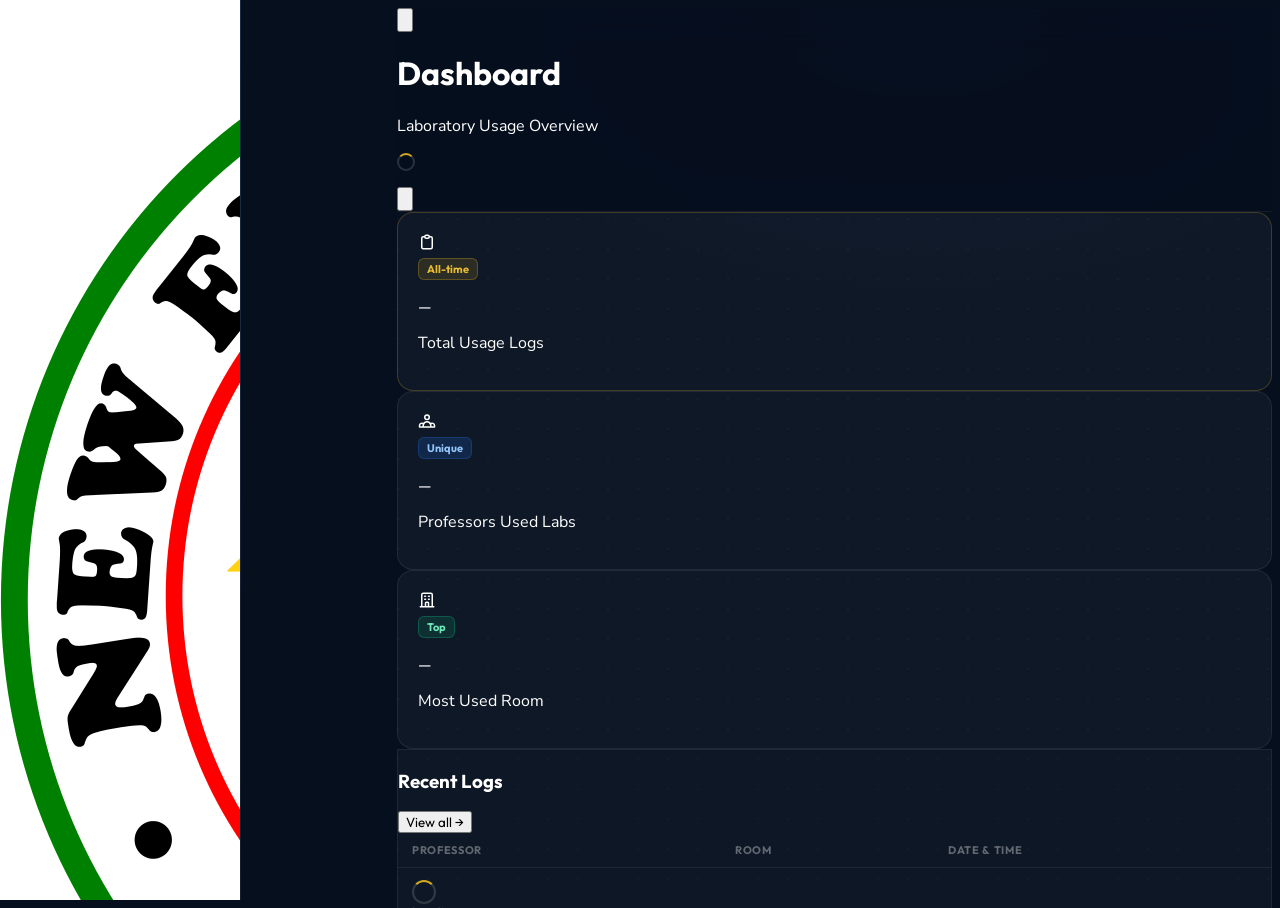
==== commit 8962d60e: "fixed pages that cant be scrolled for content" ====
--- a/dashboard.html
+++ b/dashboard.html
@@ -176,7 +176,7 @@
   </div>
 
   <!-- Page content -->
-  <div class="px-4 sm:px-6 py-6 max-w-7xl">
+  <div class="px-4 sm:px-6 py-6 max-w-7xl pb-16 sm:pb-6">
 
     <!-- ══════════ OVERVIEW TAB ══════════ -->
     <div id="tab-overview" class="fade-in">
--- a/css/dashboard.css
+++ b/css/dashboard.css
@@ -1,9 +1,12 @@
-    * { font-family: 'Nunito Sans', sans-serif; }
+* { font-family: 'Nunito Sans', sans-serif; }
     h1,h2,h3,h4,.font-display { font-family: 'Outfit', sans-serif; }
 
     /* ── Layout ──────────────────────────────────────── */
     html, body { height: 100%; }
     body { background: #060F1E; display: flex; overflow: hidden; }
+    @media (max-width: 1023px) {
+      body { overflow: auto; display: block; }
+    }
 
     /* ── Sidebar ─────────────────────────────────────── */
     .sidebar {
@@ -14,8 +17,10 @@
       display: flex;
       flex-direction: column;
       height: 100vh;
+      height: 100dvh; /* dynamic viewport height — accounts for mobile browser chrome */
       position: fixed; left: 0; top: 0;
       z-index: 30;
+      overflow-y: auto;  /* scroll if content taller than viewport */
       transition: transform 0.3s cubic-bezier(0.4,0,0.2,1);
     }
     @media (max-width: 1023px) {
@@ -36,14 +41,24 @@
     .main-content {
       margin-left: 240px;
       flex: 1; min-width: 0;
-      height: 100vh; overflow-y: auto;
+      height: 100vh;
+      height: 100dvh;
+      overflow-y: auto;
       background: #060F1E;
       background-image:
         radial-gradient(ellipse 800px 500px at 60% 0%, rgba(27,79,158,0.1) 0%, transparent 60%),
         radial-gradient(circle at 1px 1px, rgba(255,255,255,0.025) 1px, transparent 0);
       background-size: 100% 100%, 30px 30px;
     }
-    @media (max-width: 1023px) { .main-content { margin-left: 0; } }
+    @media (max-width: 1023px) {
+      .main-content {
+        margin-left: 0;
+        height: auto;
+        min-height: 100dvh;
+        overflow-y: visible;
+        padding-bottom: env(safe-area-inset-bottom);
+      }
+    }
 
     /* ── Nav items ────────────────────────────────────── */
     .nav-item {
@@ -307,4 +322,4 @@
                      font-family:'Outfit',sans-serif; border:1px solid rgba(255,255,255,0.12);
                      color:rgba(255,255,255,0.5); }
   .cat-pill:hover  { border-color:rgba(212,168,32,.4); color:#E8BC30; }
-  .cat-pill.active { background:rgba(212,168,32,.18); border-color:rgba(212,168,32,.55); color:#E8BC30; }
+  .cat-pill.active { background:rgba(212,168,32,.18); border-color:rgba(212,168,32,.55); color:#E8BC30; }
